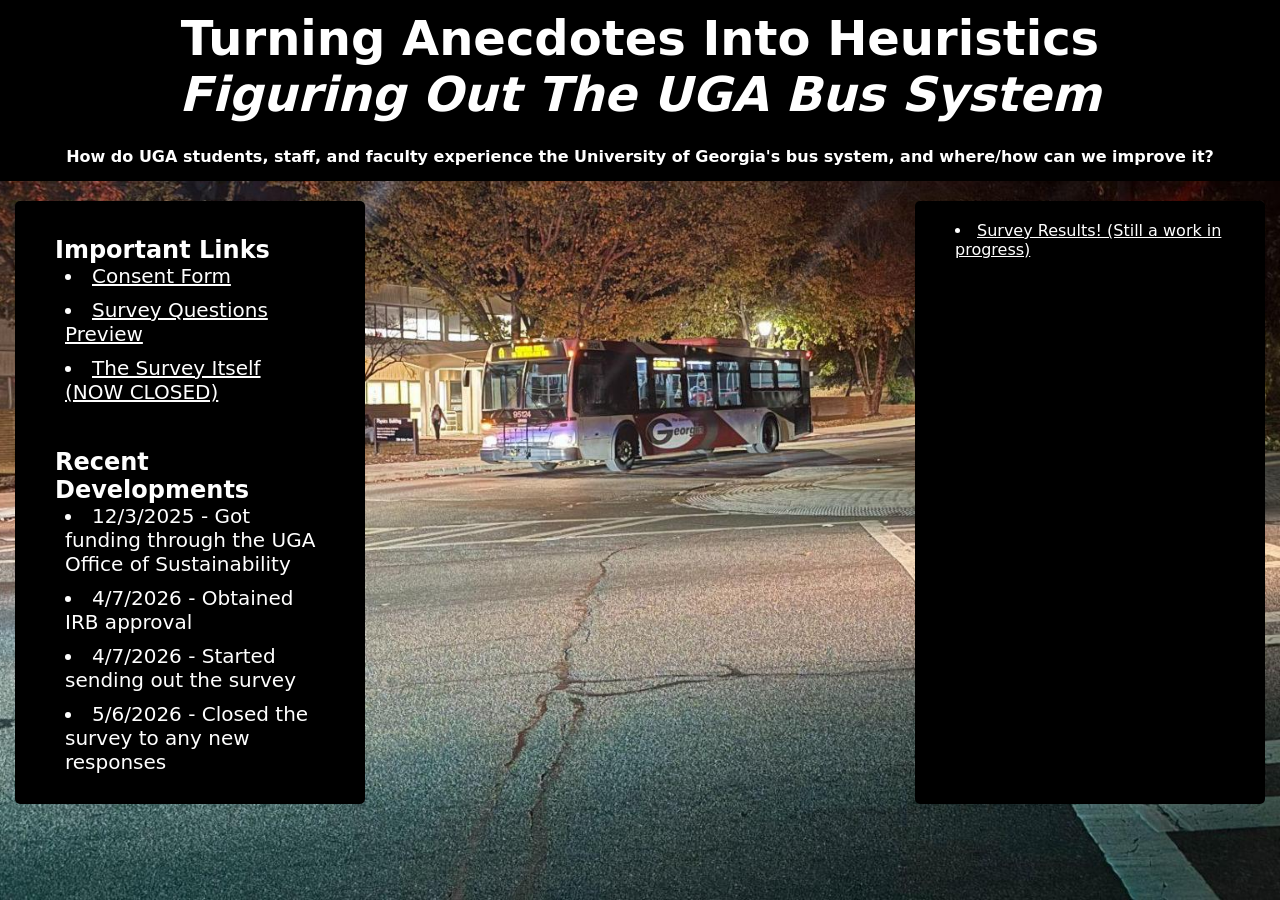
==== index.html @ 08a7ade4 "Increase sidebar width and decrease height" ====
<!DOCTYPE html>
<html>
  <head>
    <title>UGA BUS</title>
    <meta charset="UTF-8">
    <meta name="viewport" content="width=device-width, initial-scale=1.0">
    <link rel="icon" type="image/x-icon" href="/BUS-nobckg.png">
    <style>
      * {
        margin: 0;
        padding: 0;
        box-sizing: border-box;
      }

      body {
        background-image: url('BUS.jpg');
        background-repeat: no-repeat;
        background-attachment: fixed;
        background-size: cover;
        background-position: center;
        font-family: system-ui, -apple-system, BlinkMacSystemFont, 'Segoe UI', Roboto, Oxygen, Ubuntu, Cantarell, 'Open Sans', 'Helvetica Neue', sans-serif;
        min-height: 100vh;
      }

      h1 {
        text-align: center;
        color: #ffffff;
        font-size: clamp(24px, 8vw, 48px);
        background-color: black;
        padding: 10px;
      }

      h2 {
        text-align: center;
        color: #ffffff;
        font-size: clamp(8px, 5vw, 16px);
        background-color: black;
        padding: 15px;
      }

      h3 {
        text-align: left;
        color: #ffffff;
        font-size: clamp(18px, 4vw, 24px);
        margin-top: 15px;
      }
      
      .p {
        text-align: left;
        color: #ffffff;
        font-size: clamp(14px, 3.5vw, 20px);
      }

      .container {
        display: flex;
        flex-direction: column;
        gap: 240px;
        padding: 20px 5px;
        width: 100%;          
        max-width: none;      
        margin: 0 auto;
      }

      .button {
        background-color: #BA0C2F;
        cursor: pointer;
        padding: 30px;
        font-size: clamp(16px, 4vw, 24px);
        border: none;
        border-radius: 5px;
        color: white;
        transition: background-color 0.3s;
      }

      .button:hover {
        background-color: #000000;
      }

      .button a {
        text-decoration: none;
        color: white;
        display: block;
      }

      .sidebar {
        background-color: black;
        padding: 20px 40px;
        border-radius: 5px;
      }

      ul {
        list-style-position: inside;
        margin-left: 10px;
      }

      ul li {
        margin-bottom: 10px;
      }

      a:link {
        color: #FFFFFF;
        background-color: transparent;
      }
      a:visited {
        color: #C8D8EB;
        background-color: transparent;
      }
      a:hover {
        color: #C8D8EB;
        background-color: transparent;
        text-decoration: none;
      }
      a:active {
        color: #FFFFFF;
        background-color: transparent;
        text-decoration: none;
      }

      @media (max-width: 768px) {
        .container {
          flex-direction: column;
          gap: 40px;
          padding: 15px;
        }

        .button {
          padding: 20px;
          width: 100%;
        }

        .sidebar {
          width: 100%;
        }
      }
      
       @media (min-width: 650px) {
        .container {
          flex-direction: row;
          flex-wrap: wrap;
          gap: 200px;              
          padding: 20px 0;
          justify-content: center;
        }
      
        .button,
        .sidebar {
          flex: 1 1 300px;        
          max-width: 350px;       
        }
      }
    </style>
  </head>
    
  <body>
    <div style="background-color:black;">
      <h1><b>Turning Anecdotes Into Heuristics</b> <br> <i>Figuring Out The UGA Bus System</i></h1>
      <h2>How do UGA students, staff, and faculty experience the University of Georgia's bus system, and where/how can we improve it?</h2>
    </div>

    <div class="container">
      <div class="sidebar">
        <h3>Important Links</h3>
        <ul class="p">
          <li><a target="_blank" rel="noopener noreferrer" href="/Consent Form_ Turning Anecdotes Into Heuristics - Figuring Out The UGA Bus System.pdf">Consent Form</a></li>
          <li><a target="_blank" rel="noopener noreferrer" href="BUS Survey.pdf">Survey Questions Preview</a></li>
          <li><a target="_blank" rel="noopener noreferrer" href="https://uga.questionpro.com/UGA-BUS">The Survey Itself (NOW CLOSED)</a></li>
        </ul>  
        <br>
        
        <h3>Recent Developments</h3>
        <ul class="p">
          <li>12/3/2025 - Got funding through the UGA Office of Sustainability</li>
          <li>4/7/2026 - Obtained IRB approval</li>
          <li>4/7/2026 - Started sending out the survey</li>
          <li>5/6/2026 - Closed the survey to any new responses</li>
        </ul>
      </div>

      <div style="background-color: rgba(0, 0, 0, 0); padding: 75px;"></div>

      <div class="sidebar">
        <a href="./results.html">
          <li>Survey Results! (Still a work in progress) </li> 
        </a>
      </div>
    </div>    
  </body>
</html>
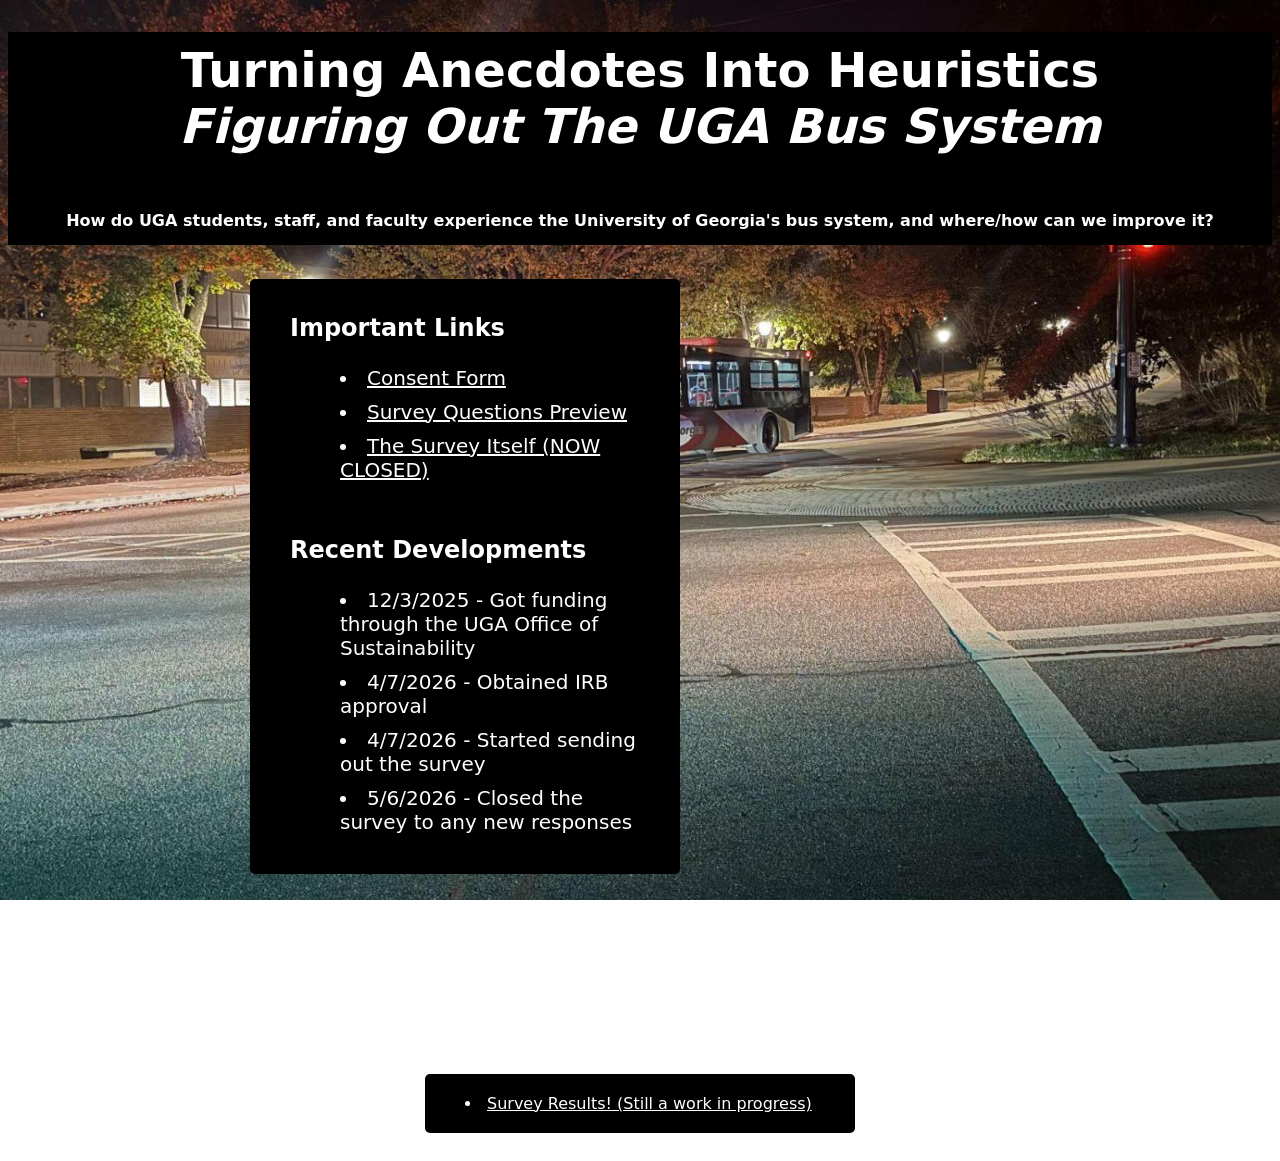
==== commit dc934df5: "k" ====
--- a/index.html
+++ b/index.html
@@ -5,150 +5,7 @@
     <meta charset="UTF-8">
     <meta name="viewport" content="width=device-width, initial-scale=1.0">
     <link rel="icon" type="image/x-icon" href="/BUS-nobckg.png">
-    <style>
-      * {
-        margin: 0;
-        padding: 0;
-        box-sizing: border-box;
-      }
-
-      body {
-        background-image: url('BUS.jpg');
-        background-repeat: no-repeat;
-        background-attachment: fixed;
-        background-size: cover;
-        background-position: center;
-        font-family: system-ui, -apple-system, BlinkMacSystemFont, 'Segoe UI', Roboto, Oxygen, Ubuntu, Cantarell, 'Open Sans', 'Helvetica Neue', sans-serif;
-        min-height: 100vh;
-      }
-
-      h1 {
-        text-align: center;
-        color: #ffffff;
-        font-size: clamp(24px, 8vw, 48px);
-        background-color: black;
-        padding: 10px;
-      }
-
-      h2 {
-        text-align: center;
-        color: #ffffff;
-        font-size: clamp(8px, 5vw, 16px);
-        background-color: black;
-        padding: 15px;
-      }
-
-      h3 {
-        text-align: left;
-        color: #ffffff;
-        font-size: clamp(18px, 4vw, 24px);
-        margin-top: 15px;
-      }
-      
-      .p {
-        text-align: left;
-        color: #ffffff;
-        font-size: clamp(14px, 3.5vw, 20px);
-      }
-
-      .container {
-        display: flex;
-        flex-direction: column;
-        gap: 240px;
-        padding: 20px 5px;
-        width: 100%;          
-        max-width: none;      
-        margin: 0 auto;
-      }
-
-      .button {
-        background-color: #BA0C2F;
-        cursor: pointer;
-        padding: 30px;
-        font-size: clamp(16px, 4vw, 24px);
-        border: none;
-        border-radius: 5px;
-        color: white;
-        transition: background-color 0.3s;
-      }
-
-      .button:hover {
-        background-color: #000000;
-      }
-
-      .button a {
-        text-decoration: none;
-        color: white;
-        display: block;
-      }
-
-      .sidebar {
-        background-color: black;
-        padding: 20px 40px;
-        border-radius: 5px;
-      }
-
-      ul {
-        list-style-position: inside;
-        margin-left: 10px;
-      }
-
-      ul li {
-        margin-bottom: 10px;
-      }
-
-      a:link {
-        color: #FFFFFF;
-        background-color: transparent;
-      }
-      a:visited {
-        color: #C8D8EB;
-        background-color: transparent;
-      }
-      a:hover {
-        color: #C8D8EB;
-        background-color: transparent;
-        text-decoration: none;
-      }
-      a:active {
-        color: #FFFFFF;
-        background-color: transparent;
-        text-decoration: none;
-      }
-
-      @media (max-width: 768px) {
-        .container {
-          flex-direction: column;
-          gap: 40px;
-          padding: 15px;
-        }
-
-        .button {
-          padding: 20px;
-          width: 100%;
-        }
-
-        .sidebar {
-          width: 100%;
-        }
-      }
-      
-       @media (min-width: 650px) {
-        .container {
-          flex-direction: row;
-          flex-wrap: wrap;
-          gap: 200px;              
-          padding: 20px 0;
-          justify-content: center;
-        }
-      
-        .button,
-        .sidebar {
-          flex: 1 1 300px;        
-          max-width: 350px;       
-        }
-      }
-    </style>
+    <link rel="stylesheet" href="index.css">
   </head>
     
   <body>
@@ -184,5 +41,6 @@
         </a>
       </div>
     </div>    
+    <script>
   </body>
 </html>
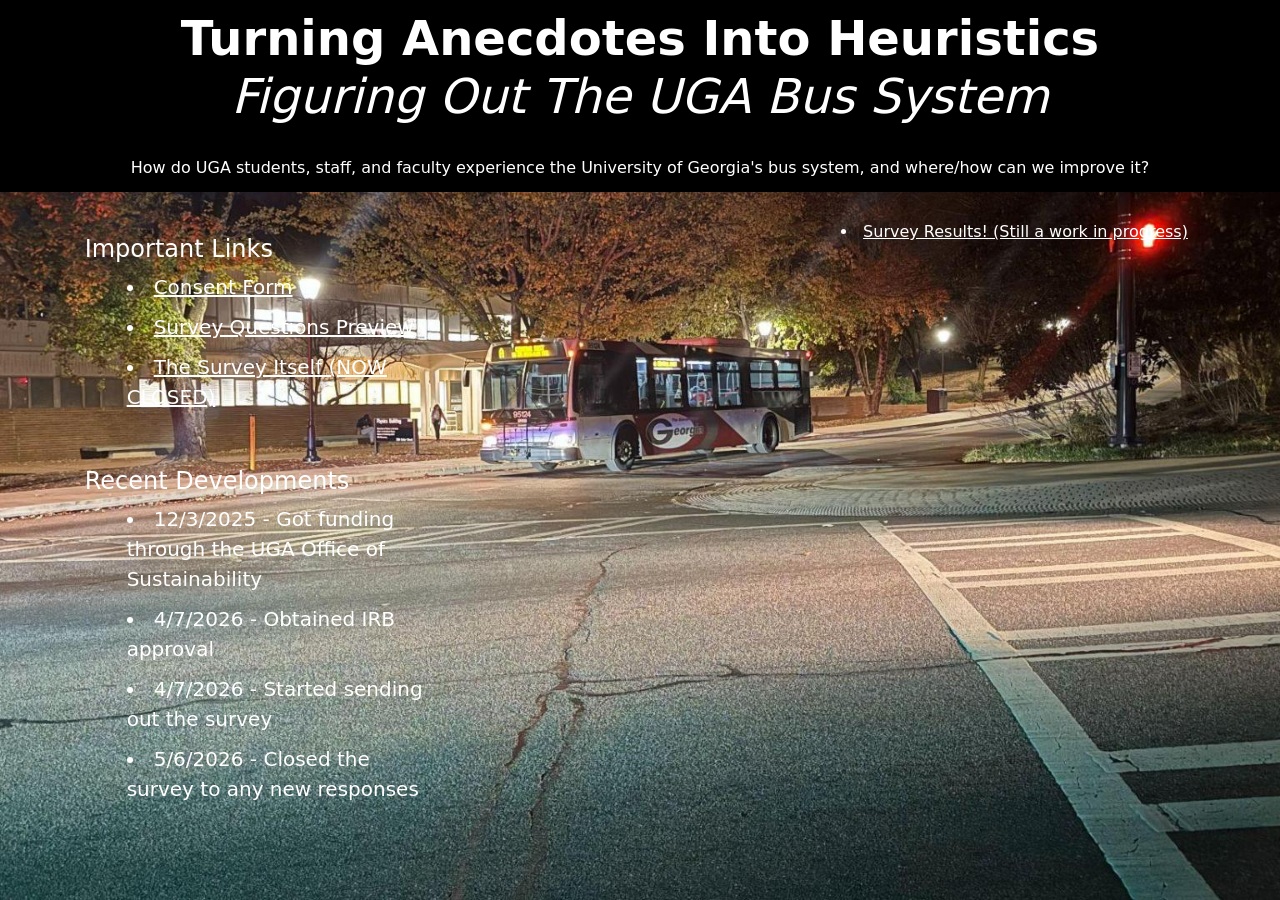
==== commit 178142d2: "Refactor sidebar into Bootstrap grid layout" ====
--- a/index.html
+++ b/index.html
@@ -5,6 +5,8 @@
     <meta charset="UTF-8">
     <meta name="viewport" content="width=device-width, initial-scale=1.0">
     <link rel="icon" type="image/x-icon" href="/BUS-nobckg.png">
+
+    <link href="https://cdn.jsdelivr.net/npm/bootstrap@5.0.2/dist/css/bootstrap.min.css" rel="stylesheet" integrity="sha384-EVSTQN3/azprG1Anm3QDgpJLIm9Nao0Yz1ztcQTwFspd3yD65VohhpuuCOmLASjC" crossorigin="anonymous">
     <link rel="stylesheet" href="index.css">
   </head>
     
@@ -15,30 +17,33 @@
     </div>
 
     <div class="container">
-      <div class="sidebar">
-        <h3>Important Links</h3>
-        <ul class="p">
-          <li><a target="_blank" rel="noopener noreferrer" href="/Consent Form_ Turning Anecdotes Into Heuristics - Figuring Out The UGA Bus System.pdf">Consent Form</a></li>
-          <li><a target="_blank" rel="noopener noreferrer" href="BUS Survey.pdf">Survey Questions Preview</a></li>
-          <li><a target="_blank" rel="noopener noreferrer" href="https://uga.questionpro.com/UGA-BUS">The Survey Itself (NOW CLOSED)</a></li>
-        </ul>  
-        <br>
+      <div class="row">
+        <div class="col">
+          <h3>Important Links</h3>
+          <ul class="p">
+            <li><a target="_blank" rel="noopener noreferrer" href="/Consent Form_ Turning Anecdotes Into Heuristics - Figuring Out The UGA Bus System.pdf">Consent Form</a></li>
+            <li><a target="_blank" rel="noopener noreferrer" href="BUS Survey.pdf">Survey Questions Preview</a></li>
+            <li><a target="_blank" rel="noopener noreferrer" href="https://uga.questionpro.com/UGA-BUS">The Survey Itself (NOW CLOSED)</a></li>
+          </ul>  
+          <br>
         
-        <h3>Recent Developments</h3>
-        <ul class="p">
-          <li>12/3/2025 - Got funding through the UGA Office of Sustainability</li>
-          <li>4/7/2026 - Obtained IRB approval</li>
-          <li>4/7/2026 - Started sending out the survey</li>
-          <li>5/6/2026 - Closed the survey to any new responses</li>
-        </ul>
-      </div>
+          <h3>Recent Developments</h3>
+          <ul class="p">
+            <li>12/3/2025 - Got funding through the UGA Office of Sustainability</li>
+            <li>4/7/2026 - Obtained IRB approval</li>
+            <li>4/7/2026 - Started sending out the survey</li>
+            <li>5/6/2026 - Closed the survey to any new responses</li>
+          </ul>
+        </div>
 
-      <div style="background-color: rgba(0, 0, 0, 0); padding: 75px;"></div>
-
-      <div class="sidebar">
-        <a href="./results.html">
-          <li>Survey Results! (Still a work in progress) </li> 
-        </a>
+        <div class = "col" style="background-color: rgba(0, 0, 0, 0);"></div>
+  
+        <div class="col">
+          <a href="./results.html">
+            <li>Survey Results! (Still a work in progress) </li> 
+          </a>
+        </div>
+          
       </div>
     </div>    
     <script>
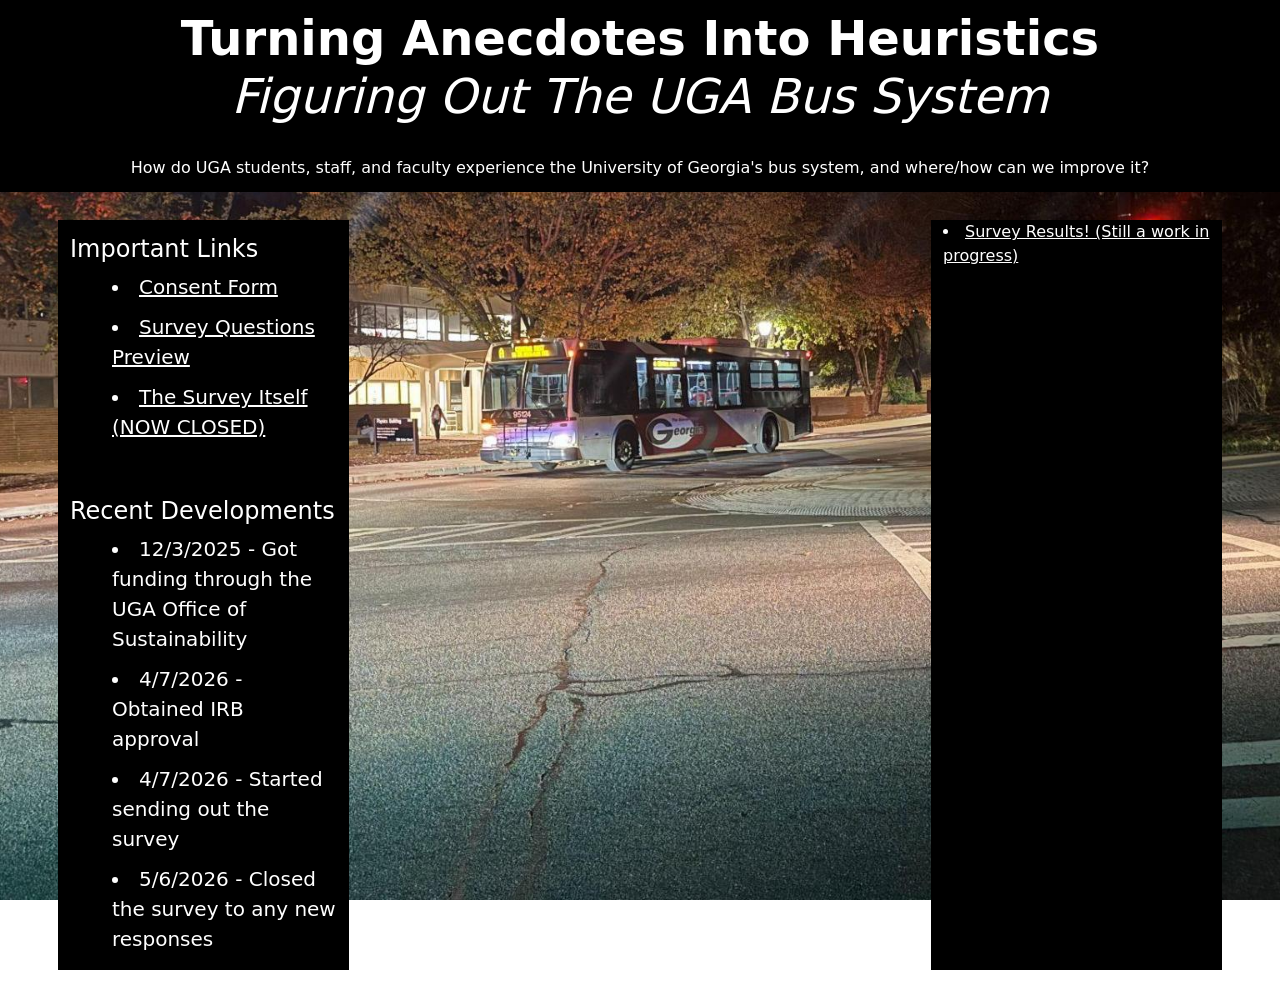
==== commit f38fffe1: "trdfyghjk" ====
--- a/index.html
+++ b/index.html
@@ -18,7 +18,7 @@
 
     <div class="container">
       <div class="row">
-        <div class="col">
+        <div class="col" style="background-color: black;">
           <h3>Important Links</h3>
           <ul class="p">
             <li><a target="_blank" rel="noopener noreferrer" href="/Consent Form_ Turning Anecdotes Into Heuristics - Figuring Out The UGA Bus System.pdf">Consent Form</a></li>
@@ -36,9 +36,9 @@
           </ul>
         </div>
 
-        <div class = "col" style="background-color: rgba(0, 0, 0, 0);"></div>
+        <div class = "col-6" style="background-color: rgba(0, 0, 0, 0);"></div>
   
-        <div class="col">
+        <div class="col" style="background-color: black;">
           <a href="./results.html">
             <li>Survey Results! (Still a work in progress) </li> 
           </a>
--- a/index.css
+++ b/index.css
@@ -0,0 +1,141 @@
+* {
+  margin: 0;
+  padding: 0;
+  box-sizing: border-box;
+}
+
+body {
+  background-image: url('BUS.jpg');
+  background-repeat: no-repeat;
+  background-attachment: fixed;
+  background-size: cover;
+  background-position: center;
+  font-family: system-ui, -apple-system, BlinkMacSystemFont, 'Segoe UI', Roboto, Oxygen, Ubuntu, Cantarell, 'Open Sans', 'Helvetica Neue', sans-serif;
+  min-height: 100vh;
+}
+
+h1 {
+  text-align: center;
+  color: #ffffff;
+  font-size: clamp(24px, 8vw, 48px);
+  background-color: black;
+  padding: 10px;
+}
+
+h2 {
+  text-align: center;
+  color: #ffffff;
+  font-size: clamp(8px, 5vw, 16px);
+  background-color: black;
+  padding: 15px;
+}
+
+h3 {
+  text-align: left;
+  color: #ffffff;
+  font-size: clamp(18px, 4vw, 24px);
+  margin-top: 15px;
+}
+
+.p {
+  text-align: left;
+  color: #ffffff;
+  font-size: clamp(14px, 3.5vw, 20px);
+}
+
+/* .container {
+  display: flex;
+  flex-direction: column;
+  gap: 240px;
+  padding: 20px 5px;
+  width: 100%;          
+  max-width: none;      
+  margin: 0 auto;
+} */
+
+.button {
+  background-color: #BA0C2F;
+  cursor: pointer;
+  padding: 30px;
+  font-size: clamp(16px, 4vw, 24px);
+  border: none;
+  border-radius: 5px;
+  color: white;
+  transition: background-color 0.3s;
+}
+
+.button:hover {
+  background-color: #000000;
+}
+
+.button a {
+  text-decoration: none;
+  color: white;
+  display: block;
+}
+
+.sidebar {
+  background-color: black;
+  padding: 20px 40px;
+  border-radius: 5px;
+}
+
+ul {
+  list-style-position: inside;
+  margin-left: 10px;
+}
+
+ul li {
+  margin-bottom: 10px;
+}
+
+a:link {
+  color: #FFFFFF;
+  background-color: transparent;
+}
+a:visited {
+  color: #C8D8EB;
+  background-color: transparent;
+}
+a:hover {
+  color: #C8D8EB;
+  background-color: transparent;
+  text-decoration: none;
+}
+a:active {
+  color: #FFFFFF;
+  background-color: transparent;
+  text-decoration: none;
+}
+
+@media (max-width: 768px) {
+  .container {
+    flex-direction: column;
+    gap: 40px;
+    padding: 15px;
+  }
+
+  .button {
+    padding: 20px;
+    width: 100%;
+  }
+
+  .sidebar {
+    width: 100%;
+  }
+}
+
+ @media (min-width: 650px) {
+  .container {
+    flex-direction: row;
+    flex-wrap: wrap;
+    gap: 200px;              
+    padding: 20px 0;
+    justify-content: center;
+  }
+
+  .button, .sidebar {
+    flex: 1 1 300px;        
+    max-width: 350px;       
+  }
+}
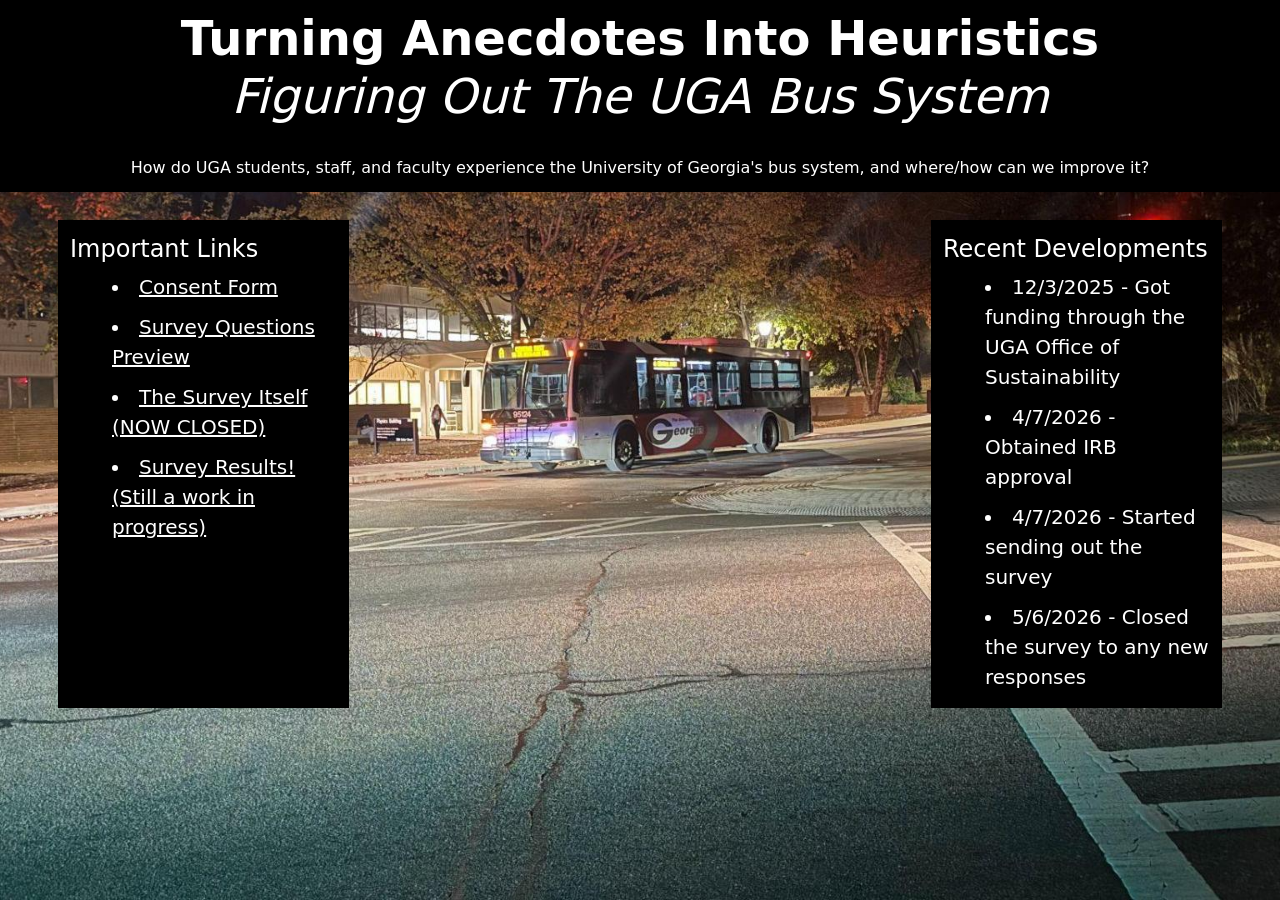
==== commit 8bff8084: "hj" ====
--- a/index.html
+++ b/index.html
@@ -24,9 +24,13 @@
             <li><a target="_blank" rel="noopener noreferrer" href="/Consent Form_ Turning Anecdotes Into Heuristics - Figuring Out The UGA Bus System.pdf">Consent Form</a></li>
             <li><a target="_blank" rel="noopener noreferrer" href="BUS Survey.pdf">Survey Questions Preview</a></li>
             <li><a target="_blank" rel="noopener noreferrer" href="https://uga.questionpro.com/UGA-BUS">The Survey Itself (NOW CLOSED)</a></li>
+            <li><a href="./results.html">Survey Results! (Still a work in progress) </a></li>
           </ul>  
-          <br>
-        
+        </div>
+
+        <div class = "col-6" style="background-color: rgba(0, 0, 0, 0);"></div>
+  
+        <div class="col" style="background-color: black;">
           <h3>Recent Developments</h3>
           <ul class="p">
             <li>12/3/2025 - Got funding through the UGA Office of Sustainability</li>
@@ -35,14 +39,6 @@
             <li>5/6/2026 - Closed the survey to any new responses</li>
           </ul>
         </div>
-
-        <div class = "col-6" style="background-color: rgba(0, 0, 0, 0);"></div>
-  
-        <div class="col" style="background-color: black;">
-          <a href="./results.html">
-            <li>Survey Results! (Still a work in progress) </li> 
-          </a>
-        </div>
           
       </div>
     </div>    
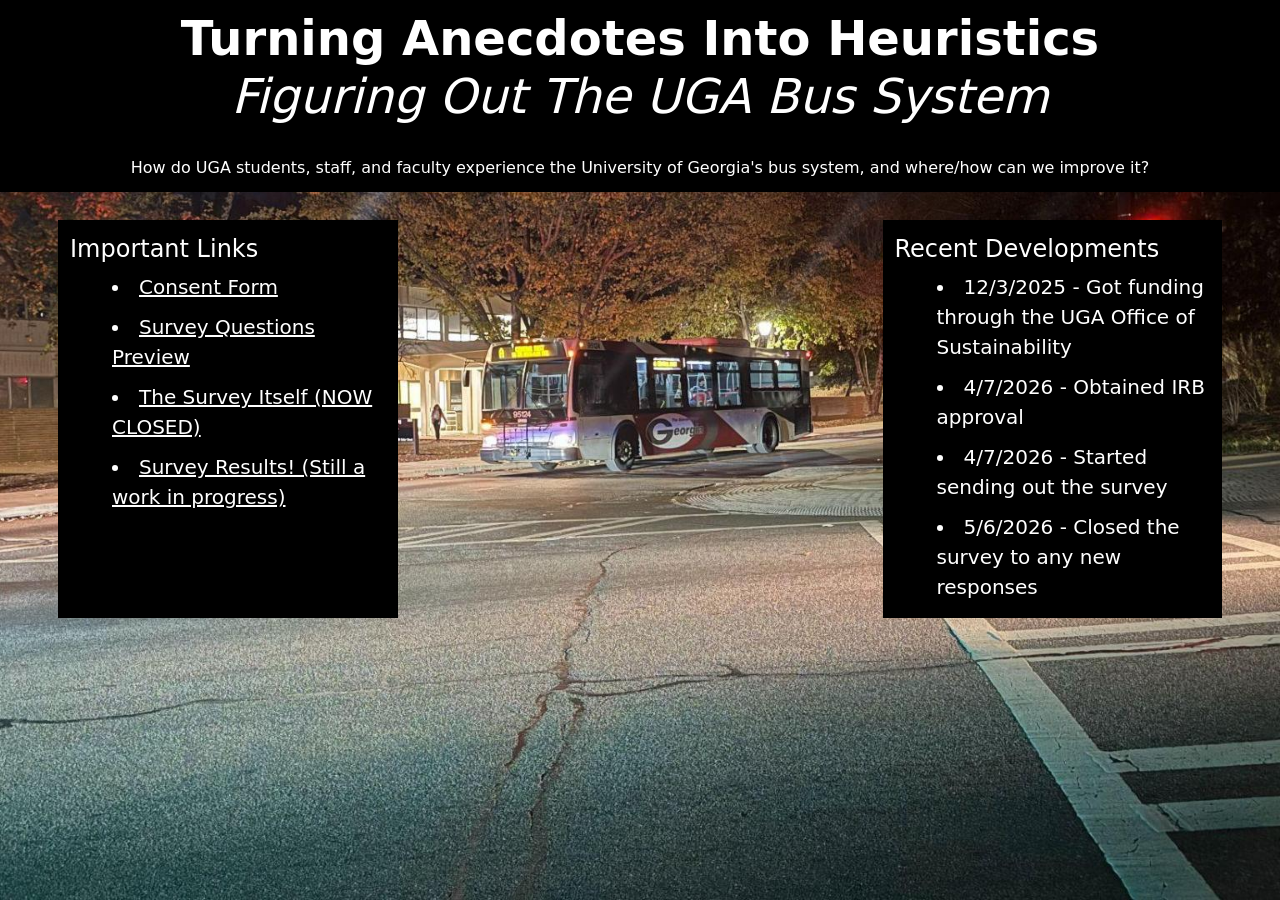
==== commit d1bc04bf: "hjkj" ====
--- a/index.html
+++ b/index.html
@@ -28,7 +28,7 @@
           </ul>  
         </div>
 
-        <div class = "col-6" style="background-color: rgba(0, 0, 0, 0);"></div>
+        <div class = "col-5" style="background-color: rgba(0, 0, 0, 0);"></div>
   
         <div class="col" style="background-color: black;">
           <h3>Recent Developments</h3>
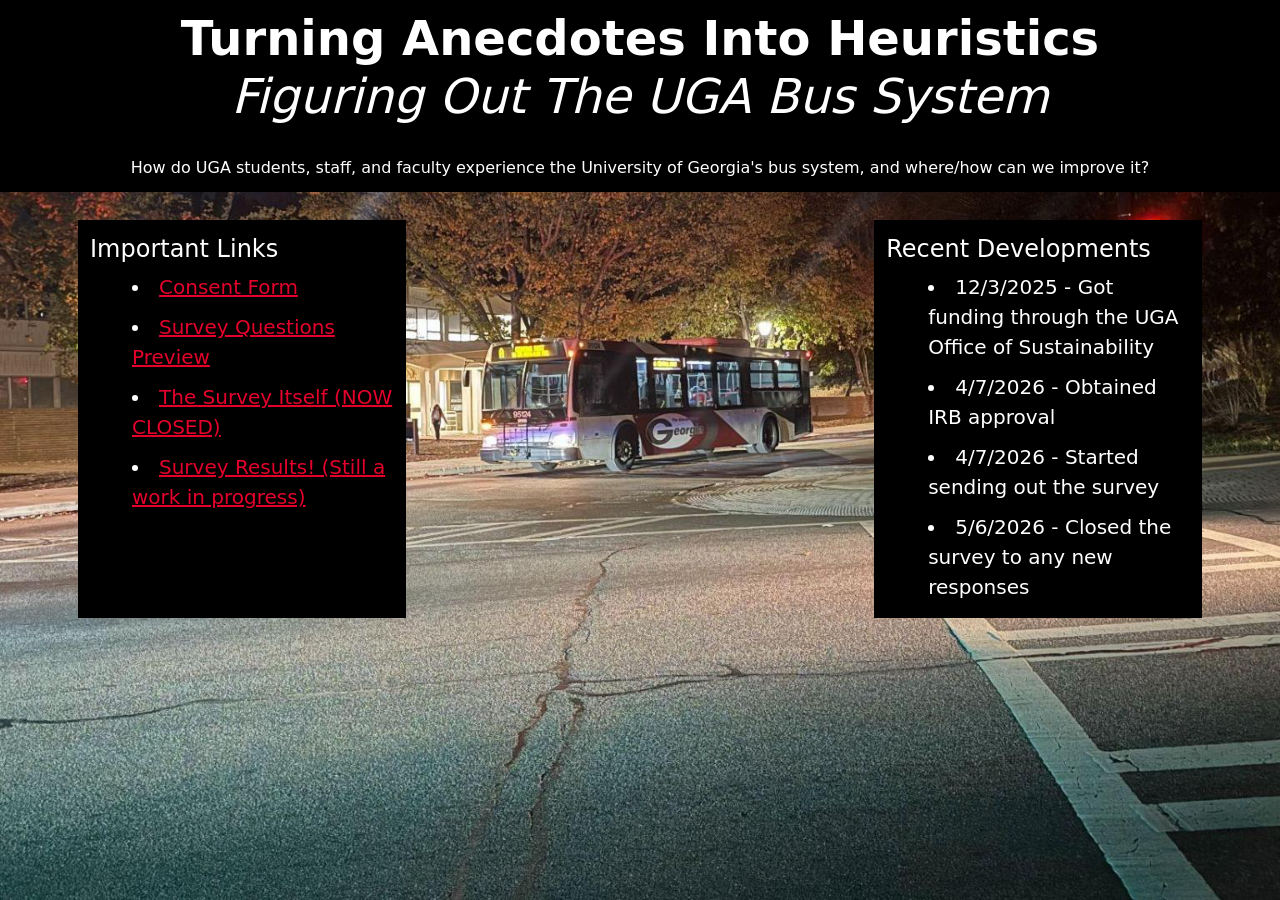
==== commit 45a39658: "iauebfiebfw" ====
--- a/index.html
+++ b/index.html
@@ -18,7 +18,7 @@
 
     <div class="container">
       <div class="row">
-        <div class="col" style="background-color: black;">
+        <div class="col">
           <h3>Important Links</h3>
           <ul class="p">
             <li><a target="_blank" rel="noopener noreferrer" href="/Consent Form_ Turning Anecdotes Into Heuristics - Figuring Out The UGA Bus System.pdf">Consent Form</a></li>
@@ -30,7 +30,7 @@
 
         <div class = "col-5" style="background-color: rgba(0, 0, 0, 0);"></div>
   
-        <div class="col" style="background-color: black;">
+        <div class="col">
           <h3>Recent Developments</h3>
           <ul class="p">
             <li>12/3/2025 - Got funding through the UGA Office of Sustainability</li>
--- a/index.css
+++ b/index.css
@@ -43,15 +43,9 @@
   font-size: clamp(14px, 3.5vw, 20px);
 }
 
-/* .container {
-  display: flex;
-  flex-direction: column;
-  gap: 240px;
-  padding: 20px 5px;
-  width: 100%;          
-  max-width: none;      
-  margin: 0 auto;
-} */
+.container {
+  padding: 20px;
+}
 
 .button {
   background-color: #BA0C2F;
@@ -74,11 +68,9 @@
   display: block;
 }
 
-.sidebar {
-  background-color: black;
-  padding: 20px 40px;
-  border-radius: 5px;
-}
+.col {
+    background-color: black;
+  }
 
 ul {
   list-style-position: inside;
@@ -90,11 +82,11 @@
 }
 
 a:link {
-  color: #FFFFFF;
+  color: #E4002B;
   background-color: transparent;
 }
 a:visited {
-  color: #C8D8EB;
+  color: #00A3AD;
   background-color: transparent;
 }
 a:hover {
@@ -103,16 +95,25 @@
   text-decoration: none;
 }
 a:active {
-  color: #FFFFFF;
+  color: #BA0C2F;
   background-color: transparent;
   text-decoration: none;
 }
 
-@media (max-width: 768px) {
-  .container {
+@media (max-width: 1024px) {
+  .row {
+    display: flex;
     flex-direction: column;
-    gap: 40px;
-    padding: 15px;
+  }
+
+  .col {
+    width: 100% !important;
+    margin-bottom: 20px;
+    background-color: black;
+  }
+
+  .col-5 {
+    display: none !important;
   }
 
   .button {
@@ -124,18 +125,3 @@
     width: 100%;
   }
 }
-
- @media (min-width: 650px) {
-  .container {
-    flex-direction: row;
-    flex-wrap: wrap;
-    gap: 200px;              
-    padding: 20px 0;
-    justify-content: center;
-  }
-
-  .button, .sidebar {
-    flex: 1 1 300px;        
-    max-width: 350px;       
-  }
-}
